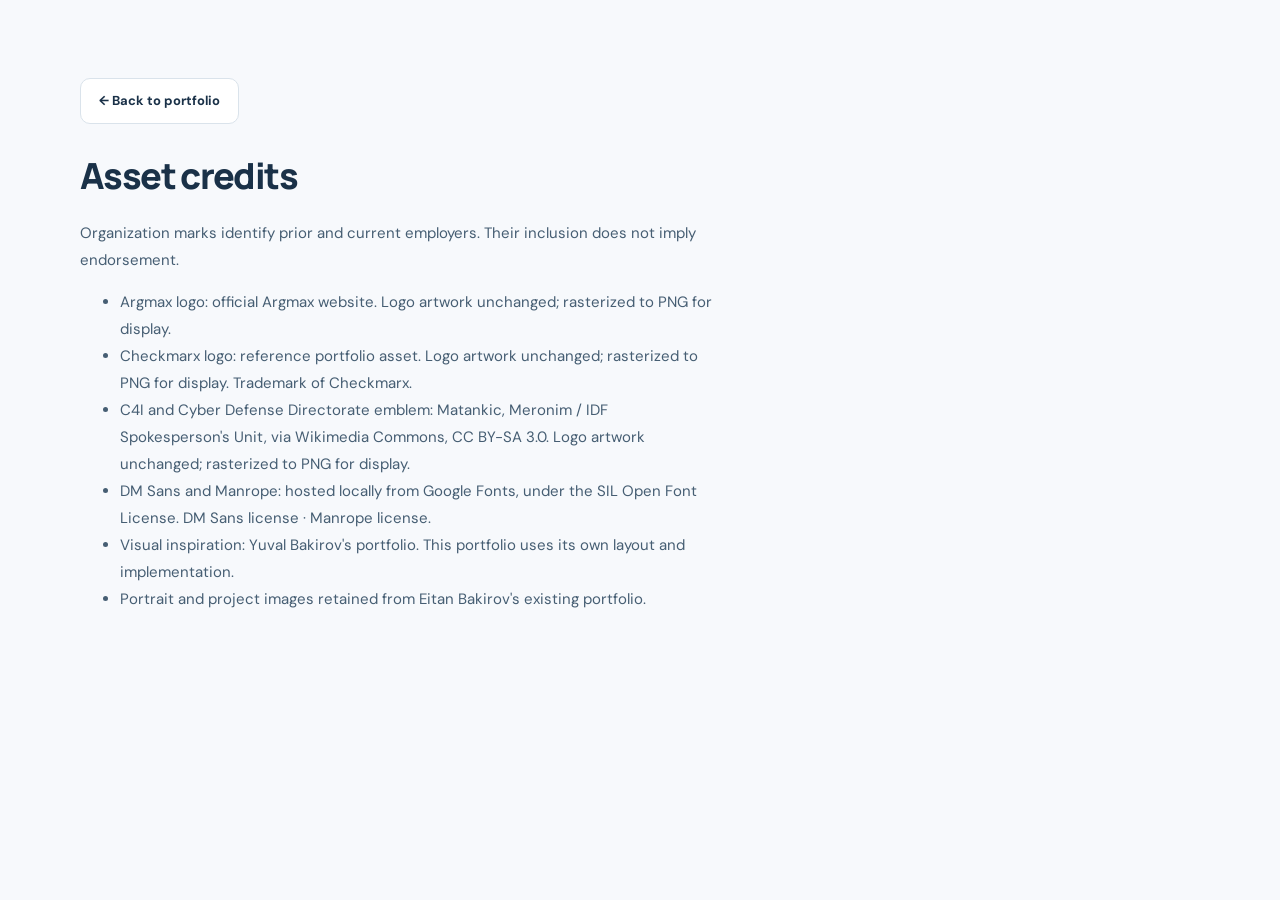
==== assets/credits.html @ 20a4a3eb "Redesign portfolio layout and add employer logos" ====
<!doctype html><html lang="en"><head><meta charset="utf-8"><meta name="viewport" content="width=device-width,initial-scale=1"><title>Asset credits | Eitan Bakirov</title><link rel="stylesheet" href="../css/fonts.css"><link rel="stylesheet" href="../css/style.css"></head><body><main class="page-width section"><a class="button button-secondary" href="../">← Back to portfolio</a><h1 style="font-size:36px;margin-top:32px">Asset credits</h1><div class="intro"><p>Organization marks identify prior and current employers. Their inclusion does not imply endorsement.</p><ul><li>Argmax logo: <a href="https://www.argmaxml.com/img/logo.svg">official Argmax website</a>. Logo artwork unchanged; rasterized to PNG for display.</li><li>Checkmarx logo: <a href="https://github.com/YuvalBakirov/yuvalbakirov.github.io/blob/master/assets/organizations/checkmarx.svg">reference portfolio asset</a>. Logo artwork unchanged; rasterized to PNG for display. Trademark of Checkmarx.</li><li>C4I and Cyber Defense Directorate emblem: Matankic, Meronim / IDF Spokesperson's Unit, via <a href="https://commons.wikimedia.org/wiki/File:Computer_Service_Directorate.svg">Wikimedia Commons</a>, <a href="https://creativecommons.org/licenses/by-sa/3.0/">CC BY-SA 3.0</a>. Logo artwork unchanged; rasterized to PNG for display.</li><li>DM Sans and Manrope: hosted locally from Google Fonts, under the SIL Open Font License. <a href="fonts/dm-sans-OFL.txt">DM Sans license</a> · <a href="fonts/manrope-OFL.txt">Manrope license</a>.</li><li>Visual inspiration: <a href="https://yuvalbakirov.github.io/">Yuval Bakirov's portfolio</a>. This portfolio uses its own layout and implementation.</li><li>Portrait and project images retained from Eitan Bakirov's existing portfolio.</li></ul></div></main></body></html>
---- css/fonts.css ----
@font-face {
  font-family: 'DM Sans';
  font-style: normal;
  font-weight: 400;
  font-display: swap;
  src: url(../assets/fonts/dm-sans-400.ttf) format('truetype');
}
@font-face {
  font-family: 'DM Sans';
  font-style: normal;
  font-weight: 500;
  font-display: swap;
  src: url(../assets/fonts/dm-sans-500.ttf) format('truetype');
}
@font-face {
  font-family: 'DM Sans';
  font-style: normal;
  font-weight: 600;
  font-display: swap;
  src: url(../assets/fonts/dm-sans-600.ttf) format('truetype');
}
@font-face {
  font-family: 'DM Sans';
  font-style: normal;
  font-weight: 700;
  font-display: swap;
  src: url(../assets/fonts/dm-sans-700.ttf) format('truetype');
}
@font-face {
  font-family: 'Manrope';
  font-style: normal;
  font-weight: 600;
  font-display: swap;
  src: url(../assets/fonts/manrope-600.ttf) format('truetype');
}
@font-face {
  font-family: 'Manrope';
  font-style: normal;
  font-weight: 700;
  font-display: swap;
  src: url(../assets/fonts/manrope-700.ttf) format('truetype');
}
@font-face {
  font-family: 'Manrope';
  font-style: normal;
  font-weight: 800;
  font-display: swap;
  src: url(../assets/fonts/manrope-800.ttf) format('truetype');
}
---- css/style.css ----
:root {
  color-scheme:light;
  --paper:#f7f9fc;
  --surface:#fff;
  --ink:#1a3148;
  --body:#465e73;
  --muted:#587083;
  --accent:#12756f;
  --blue:#356cac;
  --line:#dae3eb;
  --wash:#edf4f5;
  --tag:#edf2f7;
  --shadow:0 14px 40px #1a31480a;
  --radius:18px
}

:root[data-theme="dark"] {
  color-scheme:dark;
  --paper:#101c29;
  --surface:#172838;
  --ink:#e9f1f7;
  --body:#becfdd;
  --muted:#9cb2c4;
  --accent:#77d2c8;
  --blue:#94bdf0;
  --line:#304456;
  --wash:#142e35;
  --tag:#263b4c;
  --shadow:0 14px 40px #0002
}

* {
  box-sizing:border-box
}

html {
  scroll-behavior:smooth;
  scroll-padding-top:100px
}

body {
  margin:0;
  background:var(--paper);
  color:var(--ink);
  font:16px/1.65 "DM Sans",Arial,sans-serif;
  -webkit-font-smoothing:antialiased
}

button,a {
  -webkit-tap-highlight-color:transparent
}

a {
  color:inherit;
  text-decoration:none
}

button {
  font:inherit;
  cursor:pointer
}

img {
  display:block;
  max-width:100%
}

button,a {
  touch-action:manipulation
}

button:focus-visible,a:focus-visible,dialog:focus-visible {
  outline:3px solid var(--blue);
  outline-offset:5px
}

h1,h2,h3,p {
  margin:0
}

h1,h2,h3 {
  font-family:Manrope,Arial,sans-serif
}

h1,h2 {
  letter-spacing:-.045em;
  line-height:1.12
}

h3 {
  line-height:1.35;
  letter-spacing:-.025em
}

button {
  color:inherit
}

.page-width {
  width:min(1120px,calc(100% - 80px));
  margin-inline:auto
}

.skip-link {
  position:fixed;
  left:20px;
  top:-90px;
  padding:10px 18px;
  z-index:200;
  background:var(--ink);
  color:var(--paper);
  border-radius:8px
}

.skip-link:focus {
  top:15px
}

.site-header {
  position:sticky;
  top:0;
  z-index:30;
  border-bottom:1px solid var(--line);
  background:var(--paper);
  background:color-mix(in srgb,var(--paper) 94%,transparent);
  backdrop-filter:blur(16px)
}

.header-inner {
  width:min(1280px,calc(100% - 64px));
  margin:auto;
  min-height:78px;
  display:flex;
  align-items:center;
  gap:32px
}

.brand {
  display:flex;
  align-items:center;
  gap:12px;
  font-family:Manrope,Arial,sans-serif;
  font-weight:800;
  font-size:15px;
  letter-spacing:-.025em;
  flex-shrink:0
}

.brand-mark {
  display:grid;
  place-content:center;
  position:relative;
  width:37px;
  height:37px;
  border:1px solid var(--line);
  background:var(--surface);
  border-radius:12px;
  font-size:19px;
  line-height:1;
  display:block;
  padding:8px 5px
}

.brand-mark>span {
  color:var(--accent)
}

nav {
  display:flex;
  gap:27px;
  margin-left:auto;
  font-size:13px;
  font-weight:600;
  color:var(--muted)
}

nav a {
  padding:12px 0;
  position:relative
}

nav a:hover,nav a[aria-current="location"] {
  color:var(--accent)
}

nav a[aria-current="location"]:after {
  content:"";
  position:absolute;
  bottom:4px;
  height:2px;
  left:0;
  right:0;
  background:var(--accent)
}

.theme-toggle {
  display:grid;
  place-items:center;
  border:1px solid var(--line);
  background:var(--surface);
  border-radius:50%;
  height:38px;
  width:38px;
  flex:none
}

.theme-toggle:hover {
  border-color:var(--accent)
}

.theme-toggle svg {
  width:18px;
  height:18px;
  fill:none;
  stroke:currentColor;
  stroke-width:1.6;
  stroke-linecap:round;
  stroke-linejoin:round
}

.sun {
  display:none
}

:root[data-theme="dark"] .sun {
  display:block
}

:root[data-theme="dark"] .moon {
  display:none
}

.eyebrow {
  font-size:11px;
  line-height:1.5;
  letter-spacing:.13em;
  text-transform:uppercase;
  font-weight:700;
  color:var(--accent);
  margin-bottom:14px
}

.hero {
  display:grid;
  grid-template-columns:minmax(0,1.5fr) minmax(240px,.8fr);
  gap:86px;
  align-items:center;
  padding-block:84px 82px
}

.hero .eyebrow span {
  margin-inline:10px;
  color:var(--line)
}

h1 {
  font-size:clamp(42px,4.5vw,62px);
  font-weight:800
}

h1>span,.contact-section h2>span {
  color:var(--accent)
}

.hero-specialties {
  font:600 clamp(22px,2.7vw,34px)/1.3 Manrope,Arial,sans-serif;
  letter-spacing:-.03em;
  color:var(--blue);
  margin-top:16px
}

.intro {
  margin-top:24px;
  max-width:640px;
  color:var(--body);
  font-size:15px;
  line-height:1.8
}

.intro p+p {
  margin-top:12px
}

.intro strong {
  font-weight:600;
  color:var(--ink)
}

.hero-actions {
  display:flex;
  gap:12px;
  flex-wrap:wrap;
  margin-top:28px
}

.button {
  min-height:46px;
  padding:11px 18px;
  display:inline-flex;
  align-items:center;
  justify-content:center;
  gap:25px;
  border-radius:10px;
  border:1px solid transparent;
  font-size:13px;
  font-weight:700;
  transition:transform .18s,background .18s,border-color .18s
}

.button:hover {
  transform:translateY(-2px)
}

.button-primary {
  background:var(--ink);
  color:var(--paper)
}

.button-primary:hover {
  background:var(--accent);
  color:var(--surface)
}

.button-secondary {
  background:var(--surface);
  border-color:var(--line);
  color:var(--ink)
}

.button-secondary:hover {
  border-color:var(--accent)
}

.social-links {
  display:flex;
  gap:22px;
  margin-top:22px;
  color:var(--muted);
  font-size:12px;
  font-weight:600
}

.social-links a:hover {
  color:var(--accent)
}

.social-links a {
  display:inline-flex;
  align-items:center;
  gap:7px
}

.social-links svg {
  width:15px;
  height:15px;
  fill:currentColor
}

.hero-aside {
  align-self:center;
  padding-top:12px
}

.portrait-frame {
  background:var(--wash);
  border:1px solid var(--line);
  border-radius:50%;
  padding:14px;
  position:relative;
  max-width:320px;
  margin:auto
}

.portrait-frame:before {
  content:"";
  position:absolute;
  inset:-15px;
  border:1px dashed var(--line);
  border-radius:50%;
  z-index:-1
}

.portrait-frame img {
  width:100%;
  height:auto;
  aspect-ratio:1;
  object-fit:cover;
  border-radius:50%
}

.hero-caption {
  display:flex;
  align-items:center;
  gap:14px;
  margin:32px auto 0;
  max-width:270px;
  color:var(--muted);
  font-size:12px;
  line-height:1.55
}

.caption-line {
  width:36px;
  height:2px;
  background:var(--accent);
  flex:none
}

.section {
  padding-block:78px
}

.section-heading {
  display:flex;
  align-items:end;
  justify-content:space-between;
  gap:50px;
  margin-bottom:34px
}

.section-heading h2 {
  font-size:clamp(30px,3.4vw,43px);
  font-weight:800
}

.section-heading>p {
  font-size:14px;
  color:var(--muted);
  max-width:360px;
  padding-bottom:3px
}

.experience-section {
  background:var(--wash);
  border-block:1px solid var(--line)
}

.experience-list {
  display:grid;
  gap:16px
}

.experience-card {
  display:grid;
  grid-template-columns:180px minmax(0,1fr);
  gap:32px;
  border:1px solid var(--line);
  background:var(--surface);
  border-radius:var(--radius);
  padding:32px;
  box-shadow:var(--shadow)
}

.experience-card.current {
  border-top:3px solid var(--accent);
  padding-top:30px
}

.experience-meta {
  display:flex;
  flex-direction:column;
  align-items:flex-start;
  gap:20px
}

.period {
  color:var(--muted);
  font-size:11px;
  font-weight:700;
  letter-spacing:.04em
}

.current .period {
  color:var(--accent)
}

.company-logo {
  width:158px;
  height:83px;
  display:grid;
  place-items:center;
  padding:15px;
  background:#fff;
  border:1px solid #e4eaf0;
  border-radius:12px
}

.company-logo img {
  width:100%;
  height:100%;
  object-fit:contain
}

.company-logo.emblem img {
  width:61px;
  height:61px
}

.role-header {
  display:flex;
  align-items:start;
  gap:15px;
  justify-content:space-between
}

.role-header h3 {
  font-size:22px
}

.current-label {
  white-space:nowrap;
  padding:3px 8px;
  border-radius:5px;
  background:var(--wash);
  color:var(--accent);
  font-size:10px;
  font-weight:700;
  letter-spacing:.035em
}

.organization {
  font-size:14px;
  color:var(--muted);
  margin-top:4px;
  margin-bottom:16px;
  max-width:620px
}

.detail-list {
  margin:0 0 20px;
  padding-left:17px;
  color:var(--body);
  font-size:13px;
  line-height:1.75;
  display:grid;
  gap:8px
}

.detail-list li {
  padding-left:3px
}

.detail-list li::marker {
  color:var(--accent)
}

.detail-list strong {
  color:var(--ink);
  font-weight:600
}

.tag-list {
  display:flex;
  flex-wrap:wrap;
  gap:6px
}

.tag-list span {
  padding:4px 8px;
  border-radius:6px;
  background:var(--tag);
  color:var(--body);
  font-size:11px;
  font-weight:500;
  line-height:1.5
}

.tag-list .key-tool {
  color:var(--accent);
  background:var(--wash)
}

.skills-grid {
  display:grid;
  grid-template-columns:repeat(2,minmax(0,1fr));
  gap:14px
}

.skill-card {
  padding:24px;
  border:1px solid var(--line);
  border-radius:14px;
  background:var(--surface)
}

.skill-card:last-child {
  grid-column:1 / -1
}

.skill-card h3 {
  font-size:15px;
  margin-bottom:15px;
  display:flex;
  align-items:baseline;
  gap:12px
}

.skill-number {
  font-family:"DM Sans",sans-serif;
  color:var(--accent);
  font-size:10px;
  letter-spacing:.07em;
  font-weight:600
}

.skill-card .tag-list {
  gap:7px
}

.skill-card .tag-list span {
  font-size:11px;
  padding:5px 9px
}

.projects-section {
  background:color-mix(in srgb,var(--surface) 42%,var(--paper));
  border-block:1px solid var(--line)
}

.project-toolbar {
  display:flex;
  align-items:center;
  justify-content:space-between;
  gap:15px;
  margin-bottom:23px
}

.filters {
  display:flex;
  flex-wrap:wrap;
  gap:7px
}

.filters button {
  border:1px solid var(--line);
  border-radius:8px;
  padding:8px 12px;
  background:var(--surface);
  font-size:11px;
  color:var(--muted);
  font-weight:600
}

.filters button:hover {
  border-color:var(--accent);
  color:var(--accent)
}

.filters button[aria-pressed="true"] {
  border-color:var(--ink);
  background:var(--ink);
  color:var(--paper)
}

.project-count {
  font-size:11px;
  color:var(--muted);
  white-space:nowrap
}

.project-grid {
  display:grid;
  grid-template-columns:repeat(2,minmax(0,1fr));
  gap:16px
}

.project-card {
  display:grid;
  grid-template-columns:128px minmax(0,1fr);
  gap:20px;
  padding:20px;
  border:1px solid var(--line);
  border-radius:15px;
  background:var(--surface);
  min-width:0;
  transition:transform .18s,border-color .18s,box-shadow .18s
}

.project-card:hover {
  transform:translateY(-3px);
  border-color:color-mix(in srgb,var(--accent) 50%,var(--line));
  box-shadow:var(--shadow)
}

.project-image {
  align-self:center;
  aspect-ratio:1;
  width:128px;
  padding:0;
  border:0;
  border-radius:10px;
  overflow:hidden;
  background:var(--tag);
  display:block
}

.project-image img {
  width:100%;
  height:100%;
  object-fit:contain;
  background:#fff;
  padding:4px;
  transition:transform .2s
}

.project-card:hover .project-image img {
  transform:scale(1.025)
}

.project-copy {
  display:flex;
  flex-direction:column;
  min-width:0
}

.project-category {
  color:var(--accent);
  font-size:9px;
  letter-spacing:.09em;
  text-transform:uppercase;
  font-weight:700;
  margin-bottom:7px
}

.project-card h3 {
  font-size:16px;
  margin-bottom:8px
}

.project-title {
  border:0;
  background:none;
  text-align:left;
  padding:0;
  line-height:inherit;
  font:inherit;
  letter-spacing:inherit
}

.project-title:hover {
  color:var(--accent)
}

.project-card p {
  font-size:12px;
  line-height:1.6;
  color:var(--muted);
  margin-bottom:16px
}

.project-bottom {
  display:flex;
  align-items:end;
  gap:8px;
  justify-content:space-between;
  margin-top:auto
}

.project-bottom .tag-list span {
  font-size:10px;
  padding:3px 6px
}

.project-link {
  display:grid;
  place-items:center;
  width:27px;
  height:27px;
  flex:none;
  border:1px solid var(--line);
  border-radius:7px;
  color:var(--accent)
}

.project-link:hover {
  background:var(--wash)
}

.education-list {
  border-top:1px solid var(--line)
}

.education-item {
  display:grid;
  grid-template-columns:180px minmax(0,1fr);
  gap:32px;
  padding:27px 0;
  border-bottom:1px solid var(--line)
}

.education-item h3 {
  font-size:18px
}

.education-item .organization {
  margin-bottom:12px
}

.education-item .detail-list {
  font-size:12px;
  margin-bottom:14px
}

.education-item .detail-list:empty {
  display:none
}

.contact-section {
  display:flex;
  align-items:center;
  justify-content:space-between;
  gap:30px;
  margin-block:20px 70px;
  padding:40px;
  border:1px solid var(--line);
  border-radius:20px;
  background:var(--wash)
}

.contact-section h2 {
  font-size:37px
}

.contact-section p:not(.eyebrow) {
  font-size:13px;
  color:var(--muted);
  margin-top:12px
}

.contact-links {
  display:flex;
  gap:10px;
  flex-wrap:wrap
}

footer {
  display:flex;
  align-items:center;
  justify-content:space-between;
  border-top:1px solid var(--line);
  padding-block:24px;
  font-size:11px;
  color:var(--muted)
}

footer>div {
  display:flex;
  gap:22px
}

footer a:hover {
  color:var(--accent)
}

.project-dialog {
  padding:0;
  border:1px solid var(--line);
  border-radius:20px;
  background:var(--surface);
  color:var(--ink);
  width:min(820px,calc(100% - 32px));
  max-height:88vh;
  box-shadow:0 30px 100px #0003
}

.project-dialog::backdrop {
  background:#102235b8;
  backdrop-filter:blur(5px)
}

.dialog-content {
  padding:40px;
  position:relative
}

.dialog-close {
  position:absolute;
  right:18px;
  top:16px;
  display:grid;
  place-items:center;
  width:36px;
  height:36px;
  border:1px solid var(--line);
  border-radius:50%;
  background:var(--surface);
  font-size:25px;
  line-height:1;
  color:var(--muted)
}

.dialog-close:hover {
  color:var(--ink);
  border-color:var(--accent)
}

.project-dialog h2 {
  font-size:28px;
  padding-right:25px
}

.dialog-description {
  margin-block:20px;
  color:var(--body);
  font-size:14px;
  line-height:1.85
}

.dialog-actions {
  display:flex;
  gap:12px;
  margin-top:24px
}

.gallery {
  display:grid;
  gap:18px;
  margin-top:30px
}

.gallery img {
  width:100%;
  height:auto;
  background:var(--paper);
  border:1px solid var(--line);
  border-radius:10px
}

.gallery figure {
  margin:0
}

.gallery figcaption {
  font-size:11px;
  color:var(--muted);
  margin-top:7px
}

.noscript-note {
  text-align:center;
  padding:25px
}

[hidden] {
  display:none!important
}

body:has(dialog[open]) {
  overflow:hidden
}

@media(min-width:1500px) {
  .hero {
    padding-block:105px
  }
  .section {
    padding-block:94px
  }
}

@media(max-width:1000px) {
  .page-width {
    width:calc(100% - 64px)
  }
  .hero {
    gap:48px;
    grid-template-columns:minmax(0,1.6fr) minmax(210px,.9fr);
    padding-block:64px
  }
  .hero-specialties {
    font-size:27px
  }
  .header-inner {
    gap:22px
  }
  nav {
    gap:18px
  }
  .project-card {
    grid-template-columns:95px minmax(0,1fr);
    gap:15px;
    padding:17px
  }
  .project-image {
    width:95px
  }
  .experience-card {
    grid-template-columns:150px minmax(0,1fr);
    gap:25px;
    padding:27px
  }
  .company-logo {
    width:145px
  }
  .education-item {
    grid-template-columns:150px minmax(0,1fr);
    gap:25px
  }
}

@media(max-width:760px) {
  .header-inner {
    width:calc(100% - 40px);
    flex-wrap:wrap;
    gap:0;
    min-height:68px;
    padding-top:13px
  }
  .brand {
    font-size:14px
  }
  .theme-toggle {
    margin-left:auto
  }
  nav {
    order:3;
    width:100%;
    gap:22px;
    overflow-x:auto;
    white-space:nowrap;
    margin-top:8px;
    scrollbar-width:none;
    font-size:11px
  }
  nav a {
    padding-block:8px 13px
  }
  nav a[aria-current="location"]:after {
    bottom:6px
  }
  .page-width {
    width:calc(100% - 40px)
  }
  html {
    scroll-padding-top:125px
  }
  .hero {
    grid-template-columns:minmax(0,1fr) 155px;
    gap:28px;
    padding-block:48px
  }
  .hero-aside {
    align-self:start;
    padding-top:60px
  }
  .portrait-frame {
    padding:7px
  }
  .portrait-frame:before {
    inset:-8px
  }
  .hero-caption {
    font-size:10px;
    gap:8px;
    margin-top:22px
  }
  .caption-line {
    width:20px
  }
  .hero .eyebrow {
    font-size:9px
  }
  .hero .eyebrow span {
    margin-inline:4px
  }
  h1 {
    font-size:37px
  }
  .hero-specialties {
    font-size:23px
  }
  .intro {
    font-size:13px
  }
  .section {
    padding-block:54px
  }
  .section-heading {
    gap:20px;
    margin-bottom:25px
  }
  .section-heading>p {
    max-width:240px;
    font-size:12px
  }
  .section-heading h2 {
    font-size:30px
  }
  .eyebrow {
    font-size:9px;
    margin-bottom:10px
  }
  .experience-card {
    grid-template-columns:125px minmax(0,1fr);
    gap:22px;
    padding:23px
  }
  .company-logo {
    width:120px;
    height:70px;
    padding:11px
  }
  .company-logo.emblem img {
    width:48px;
    height:48px
  }
  .role-header h3 {
    font-size:19px
  }
  .organization {
    font-size:12px
  }
  .detail-list {
    font-size:12px
  }
  .project-grid {
    grid-template-columns:1fr
  }
  .project-card {
    grid-template-columns:120px minmax(0,1fr);
    gap:20px;
    padding:20px
  }
  .project-image {
    width:120px
  }
  .skill-card {
    padding:20px
  }
  .skill-card h3 {
    font-size:13px
  }
  .skill-card .tag-list span {
    font-size:10px
  }
  .contact-section {
    padding:28px;
    flex-direction:column;
    align-items:start;
    gap:24px
  }
  .contact-section h2 {
    font-size:30px
  }
  .education-item {
    grid-template-columns:125px minmax(0,1fr);
    gap:22px
  }
  .education-item h3 {
    font-size:16px
  }
  .project-toolbar {
    align-items:start
  }
  .project-count {
    padding-top:10px
  }
}

@media(max-width:520px) {
  .hero {
    display:flex;
    flex-direction:column;
    align-items:stretch;
    gap:36px
  }
  .hero-aside {
    display:none
  }
  .hero-specialties {
    font-size:28px
  }
  .hero-specialties br {
    display:none
  }
  h1 {
    font-size:43px
  }
  .intro {
    font-size:14px
  }
  .hero .eyebrow {
    font-size:10px
  }
  .section-heading {
    display:block
  }
  .section-heading>p {
    margin-top:14px;
    max-width:none
  }
  .desktop-break {
    display:none
  }
  .experience-card {
    display:block;
    padding:22px
  }
  .experience-meta {
    flex-direction:row;
    align-items:center;
    justify-content:space-between;
    gap:15px;
    margin-bottom:22px
  }
  .company-logo {
    order:-1;
    width:120px;
    height:62px
  }
  .company-logo.emblem {
    width:70px
  }
  .company-logo.emblem img {
    width:43px;
    height:43px
  }
  .period {
    font-size:10px;
    text-align:right;
    max-width:135px
  }
  .role-header h3 {
    font-size:20px
  }
  .current-label {
    font-size:9px
  }
  .detail-list {
    font-size:12px
  }
  .skills-grid {
    grid-template-columns:1fr
  }
  .skill-card:last-child {
    grid-column:auto
  }
  .skill-card h3 {
    font-size:14px
  }
  .project-toolbar {
    display:block
  }
  .project-count {
    display:block;
    margin-top:10px;
    padding-top:0
  }
  .filters button {
    font-size:10px;
    padding:7px 10px
  }
  .project-card {
    grid-template-columns:85px minmax(0,1fr);
    gap:14px;
    padding:16px
  }
  .project-image {
    width:85px
  }
  .project-card h3 {
    font-size:15px
  }
  .project-card p {
    font-size:11px
  }
  .project-bottom .tag-list span:nth-child(n+3) {
    display:none
  }
  .education-item {
    display:block;
    padding-block:23px
  }
  .education-item .period {
    display:block;
    text-align:left;
    max-width:none;
    margin-bottom:9px
  }
  .contact-section {
    margin-top:0;
    margin-bottom:40px;
    padding:26px
  }
  .contact-section h2 {
    font-size:29px
  }
  .dialog-content {
    padding:30px 23px
  }
  .project-dialog h2 {
    font-size:23px
  }
  .dialog-description {
    font-size:13px
  }
  .dialog-actions .button {
    font-size:12px;
    padding:10px 13px
  }
  footer {
    font-size:10px;
    gap:12px;
    align-items:start
  }
  footer>div {
    gap:8px;
    flex-direction:column;
    text-align:right
  }
  .hero-actions .button {
    font-size:12px;
    padding-inline:15px;
    gap:16px
  }
}

@media(prefers-reduced-motion:reduce) {
  html {
    scroll-behavior:auto
  }
  *,*:before,*:after {
    transition:none!important;
    animation:none!important
  }
}
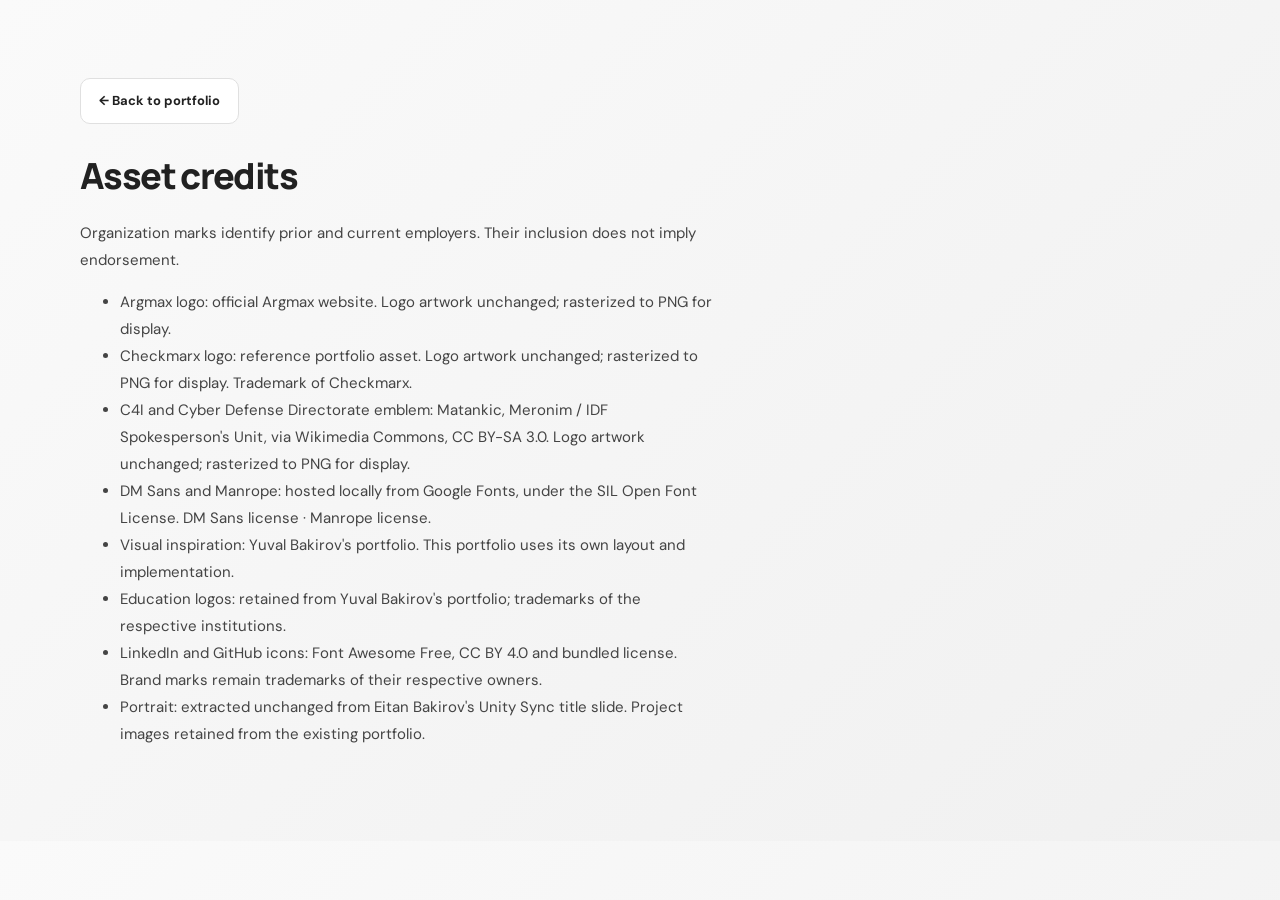
==== commit 70b6820d: "Restore original palette and image-led cards; refine portfolio assets" ====
--- a/assets/credits.html
+++ b/assets/credits.html
@@ -1 +1 @@
-<!doctype html><html lang="en"><head><meta charset="utf-8"><meta name="viewport" content="width=device-width,initial-scale=1"><title>Asset credits | Eitan Bakirov</title><link rel="stylesheet" href="../css/fonts.css"><link rel="stylesheet" href="../css/style.css"></head><body><main class="page-width section"><a class="button button-secondary" href="../">← Back to portfolio</a><h1 style="font-size:36px;margin-top:32px">Asset credits</h1><div class="intro"><p>Organization marks identify prior and current employers. Their inclusion does not imply endorsement.</p><ul><li>Argmax logo: <a href="https://www.argmaxml.com/img/logo.svg">official Argmax website</a>. Logo artwork unchanged; rasterized to PNG for display.</li><li>Checkmarx logo: <a href="https://github.com/YuvalBakirov/yuvalbakirov.github.io/blob/master/assets/organizations/checkmarx.svg">reference portfolio asset</a>. Logo artwork unchanged; rasterized to PNG for display. Trademark of Checkmarx.</li><li>C4I and Cyber Defense Directorate emblem: Matankic, Meronim / IDF Spokesperson's Unit, via <a href="https://commons.wikimedia.org/wiki/File:Computer_Service_Directorate.svg">Wikimedia Commons</a>, <a href="https://creativecommons.org/licenses/by-sa/3.0/">CC BY-SA 3.0</a>. Logo artwork unchanged; rasterized to PNG for display.</li><li>DM Sans and Manrope: hosted locally from Google Fonts, under the SIL Open Font License. <a href="fonts/dm-sans-OFL.txt">DM Sans license</a> · <a href="fonts/manrope-OFL.txt">Manrope license</a>.</li><li>Visual inspiration: <a href="https://yuvalbakirov.github.io/">Yuval Bakirov's portfolio</a>. This portfolio uses its own layout and implementation.</li><li>Portrait and project images retained from Eitan Bakirov's existing portfolio.</li></ul></div></main></body></html>
+<!doctype html><html lang="en"><head><meta charset="utf-8"><meta name="viewport" content="width=device-width,initial-scale=1"><title>Asset credits | Eitan Bakirov</title><link rel="stylesheet" href="../css/fonts.css"><link rel="stylesheet" href="../css/style.css"></head><body><main class="page-width section"><a class="button button-secondary" href="../">← Back to portfolio</a><h1 style="font-size:36px;margin-top:32px">Asset credits</h1><div class="intro"><p>Organization marks identify prior and current employers. Their inclusion does not imply endorsement.</p><ul><li>Argmax logo: <a href="https://www.argmaxml.com/img/logo.svg">official Argmax website</a>. Logo artwork unchanged; rasterized to PNG for display.</li><li>Checkmarx logo: <a href="https://github.com/YuvalBakirov/yuvalbakirov.github.io/blob/master/assets/organizations/checkmarx.svg">reference portfolio asset</a>. Logo artwork unchanged; rasterized to PNG for display. Trademark of Checkmarx.</li><li>C4I and Cyber Defense Directorate emblem: Matankic, Meronim / IDF Spokesperson's Unit, via <a href="https://commons.wikimedia.org/wiki/File:Computer_Service_Directorate.svg">Wikimedia Commons</a>, <a href="https://creativecommons.org/licenses/by-sa/3.0/">CC BY-SA 3.0</a>. Logo artwork unchanged; rasterized to PNG for display.</li><li>DM Sans and Manrope: hosted locally from Google Fonts, under the SIL Open Font License. <a href="fonts/dm-sans-OFL.txt">DM Sans license</a> · <a href="fonts/manrope-OFL.txt">Manrope license</a>.</li><li>Visual inspiration: <a href="https://yuvalbakirov.github.io/">Yuval Bakirov's portfolio</a>. This portfolio uses its own layout and implementation.</li><li>Education logos: retained from <a href="https://github.com/YuvalBakirov/yuvalbakirov.github.io/tree/master/assets/organizations">Yuval Bakirov's portfolio</a>; trademarks of the respective institutions.</li><li>LinkedIn and GitHub icons: <a href="https://github.com/FortAwesome/Font-Awesome">Font Awesome Free</a>, <a href="icons/font-awesome-LICENSE.txt">CC BY 4.0 and bundled license</a>. Brand marks remain trademarks of their respective owners.</li><li>Portrait: extracted unchanged from Eitan Bakirov's Unity Sync title slide. Project images retained from the existing portfolio.</li></ul></div></main></body></html>
--- a/css/style.css
+++ b/css/style.css
@@ -1,32 +1,37 @@
+/* Original portfolio colors: neutral gray surfaces and #2c98f0 blue. */
 :root {
-  color-scheme:light;
-  --paper:#f7f9fc;
-  --surface:#fff;
-  --ink:#1a3148;
-  --body:#465e73;
-  --muted:#587083;
-  --accent:#12756f;
-  --blue:#356cac;
-  --line:#dae3eb;
-  --wash:#edf4f5;
-  --tag:#edf2f7;
-  --shadow:0 14px 40px #1a31480a;
-  --radius:18px
+  color-scheme: light;
+  --paper: #fafafa;
+  --page-gradient: linear-gradient(135deg, #fafafa, #f0f0f0);
+  --surface: #fff;
+  --ink: #212121;
+  --body: #444;
+  --muted: #666;
+  --accent: #2c98f0;
+  --accent-text: #005f99;
+  --blue: #2c98f0;
+  --line: #e0e0e0;
+  --wash: #f0f0f0;
+  --tag: #f2f3f7;
+  --shadow: 0 4px 12px rgba(0, 0, 0, .05);
+  --radius: 18px;
 }
 
 :root[data-theme="dark"] {
-  color-scheme:dark;
-  --paper:#101c29;
-  --surface:#172838;
-  --ink:#e9f1f7;
-  --body:#becfdd;
-  --muted:#9cb2c4;
-  --accent:#77d2c8;
-  --blue:#94bdf0;
-  --line:#304456;
-  --wash:#142e35;
-  --tag:#263b4c;
-  --shadow:0 14px 40px #0002
+  color-scheme: dark;
+  --paper: #0f0f0f;
+  --page-gradient: linear-gradient(135deg, #0f0f0f, #1a1a1a);
+  --surface: #222;
+  --ink: #fff;
+  --body: #ddd;
+  --muted: #ccc;
+  --accent: #2c98f0;
+  --accent-text: #80c2ff;
+  --blue: #80c2ff;
+  --line: #444;
+  --wash: #1a1a1a;
+  --tag: #333;
+  --shadow: 0 4px 12px rgba(0, 0, 0, .2);
 }
 
 * {
@@ -40,7 +45,7 @@
 
 body {
   margin:0;
-  background:var(--paper);
+  background:var(--page-gradient);
   color:var(--ink);
   font:16px/1.65 "DM Sans",Arial,sans-serif;
   -webkit-font-smoothing:antialiased
@@ -107,8 +112,8 @@
   top:-90px;
   padding:10px 18px;
   z-index:200;
-  background:var(--ink);
-  color:var(--paper);
+  background:var(--accent);
+  color:#fff;
   border-radius:8px
 }
 
@@ -162,7 +167,7 @@
 }
 
 .brand-mark>span {
-  color:var(--accent)
+  color:var(--accent-text)
 }
 
 nav {
@@ -180,7 +185,7 @@
 }
 
 nav a:hover,nav a[aria-current="location"] {
-  color:var(--accent)
+  color:var(--accent-text)
 }
 
 nav a[aria-current="location"]:after {
@@ -205,7 +210,7 @@
 }
 
 .theme-toggle:hover {
-  border-color:var(--accent)
+  border-color:var(--accent-text)
 }
 
 .theme-toggle svg {
@@ -236,7 +241,7 @@
   letter-spacing:.13em;
   text-transform:uppercase;
   font-weight:700;
-  color:var(--accent);
+  color:var(--accent-text);
   margin-bottom:14px
 }
 
@@ -259,7 +264,7 @@
 }
 
 h1>span,.contact-section h2>span {
-  color:var(--accent)
+  color:var(--accent-text)
 }
 
 .hero-specialties {
@@ -312,13 +317,13 @@
 }
 
 .button-primary {
-  background:var(--ink);
-  color:var(--paper)
+  background:var(--accent);
+  color:#fff
 }
 
 .button-primary:hover {
-  background:var(--accent);
-  color:var(--surface)
+  background:#2570b4;
+  color:#fff
 }
 
 .button-secondary {
@@ -328,7 +333,7 @@
 }
 
 .button-secondary:hover {
-  border-color:var(--accent)
+  border-color:var(--accent-text)
 }
 
 .social-links {
@@ -341,7 +346,7 @@
 }
 
 .social-links a:hover {
-  color:var(--accent)
+  color:var(--accent-text)
 }
 
 .social-links a {
@@ -471,30 +476,11 @@
 }
 
 .current .period {
-  color:var(--accent)
-}
-
-.company-logo {
-  width:158px;
-  height:83px;
-  display:grid;
-  place-items:center;
-  padding:15px;
-  background:#fff;
-  border:1px solid #e4eaf0;
-  border-radius:12px
-}
-
-.company-logo img {
-  width:100%;
-  height:100%;
-  object-fit:contain
-}
-
-.company-logo.emblem img {
-  width:61px;
-  height:61px
-}
+  color:var(--accent-text)
+}
+
+
+
 
 .role-header {
   display:flex;
@@ -512,7 +498,7 @@
   padding:3px 8px;
   border-radius:5px;
   background:var(--wash);
-  color:var(--accent);
+  color:var(--accent-text);
   font-size:10px;
   font-weight:700;
   letter-spacing:.035em
@@ -541,7 +527,7 @@
 }
 
 .detail-list li::marker {
-  color:var(--accent)
+  color:var(--accent-text)
 }
 
 .detail-list strong {
@@ -566,7 +552,7 @@
 }
 
 .tag-list .key-tool {
-  color:var(--accent);
+  color:var(--accent-text);
   background:var(--wash)
 }
 
@@ -597,7 +583,7 @@
 
 .skill-number {
   font-family:"DM Sans",sans-serif;
-  color:var(--accent);
+  color:var(--accent-text);
   font-size:10px;
   letter-spacing:.07em;
   font-weight:600
@@ -642,14 +628,14 @@
 }
 
 .filters button:hover {
-  border-color:var(--accent);
-  color:var(--accent)
+  border-color:var(--accent-text);
+  color:var(--accent-text)
 }
 
 .filters button[aria-pressed="true"] {
   border-color:var(--ink);
-  background:var(--ink);
-  color:var(--paper)
+  background:var(--accent);
+  color:#fff
 }
 
 .project-count {
@@ -658,23 +644,7 @@
   white-space:nowrap
 }
 
-.project-grid {
-  display:grid;
-  grid-template-columns:repeat(2,minmax(0,1fr));
-  gap:16px
-}
-
-.project-card {
-  display:grid;
-  grid-template-columns:128px minmax(0,1fr);
-  gap:20px;
-  padding:20px;
-  border:1px solid var(--line);
-  border-radius:15px;
-  background:var(--surface);
-  min-width:0;
-  transition:transform .18s,border-color .18s,box-shadow .18s
-}
+
 
 .project-card:hover {
   transform:translateY(-3px);
@@ -682,39 +652,12 @@
   box-shadow:var(--shadow)
 }
 
-.project-image {
-  align-self:center;
-  aspect-ratio:1;
-  width:128px;
-  padding:0;
-  border:0;
-  border-radius:10px;
-  overflow:hidden;
-  background:var(--tag);
-  display:block
-}
-
-.project-image img {
-  width:100%;
-  height:100%;
-  object-fit:contain;
-  background:#fff;
-  padding:4px;
-  transition:transform .2s
-}
-
-.project-card:hover .project-image img {
-  transform:scale(1.025)
-}
-
-.project-copy {
-  display:flex;
-  flex-direction:column;
-  min-width:0
-}
+
+
+
 
 .project-category {
-  color:var(--accent);
+  color:var(--accent-text);
   font-size:9px;
   letter-spacing:.09em;
   text-transform:uppercase;
@@ -722,10 +665,6 @@
   margin-bottom:7px
 }
 
-.project-card h3 {
-  font-size:16px;
-  margin-bottom:8px
-}
 
 .project-title {
   border:0;
@@ -738,15 +677,9 @@
 }
 
 .project-title:hover {
-  color:var(--accent)
-}
-
-.project-card p {
-  font-size:12px;
-  line-height:1.6;
-  color:var(--muted);
-  margin-bottom:16px
-}
+  color:var(--accent-text)
+}
+
 
 .project-bottom {
   display:flex;
@@ -756,10 +689,6 @@
   margin-top:auto
 }
 
-.project-bottom .tag-list span {
-  font-size:10px;
-  padding:3px 6px
-}
 
 .project-link {
   display:grid;
@@ -769,7 +698,7 @@
   flex:none;
   border:1px solid var(--line);
   border-radius:7px;
-  color:var(--accent)
+  color:var(--accent-text)
 }
 
 .project-link:hover {
@@ -849,7 +778,7 @@
 }
 
 footer a:hover {
-  color:var(--accent)
+  color:var(--accent-text)
 }
 
 .project-dialog {
@@ -864,7 +793,7 @@
 }
 
 .project-dialog::backdrop {
-  background:#102235b8;
+  background:rgba(0,0,0,.72);
   backdrop-filter:blur(5px)
 }
 
@@ -891,7 +820,7 @@
 
 .dialog-close:hover {
   color:var(--ink);
-  border-color:var(--accent)
+  border-color:var(--accent-text)
 }
 
 .project-dialog h2 {
@@ -976,21 +905,10 @@
   nav {
     gap:18px
   }
-  .project-card {
-    grid-template-columns:95px minmax(0,1fr);
-    gap:15px;
-    padding:17px
-  }
-  .project-image {
-    width:95px
-  }
   .experience-card {
     grid-template-columns:150px minmax(0,1fr);
     gap:25px;
     padding:27px
-  }
-  .company-logo {
-    width:145px
   }
   .education-item {
     grid-template-columns:150px minmax(0,1fr);
@@ -1095,15 +1013,6 @@
     gap:22px;
     padding:23px
   }
-  .company-logo {
-    width:120px;
-    height:70px;
-    padding:11px
-  }
-  .company-logo.emblem img {
-    width:48px;
-    height:48px
-  }
   .role-header h3 {
     font-size:19px
   }
@@ -1112,17 +1021,6 @@
   }
   .detail-list {
     font-size:12px
-  }
-  .project-grid {
-    grid-template-columns:1fr
-  }
-  .project-card {
-    grid-template-columns:120px minmax(0,1fr);
-    gap:20px;
-    padding:20px
-  }
-  .project-image {
-    width:120px
   }
   .skill-card {
     padding:20px
@@ -1203,18 +1101,6 @@
     gap:15px;
     margin-bottom:22px
   }
-  .company-logo {
-    order:-1;
-    width:120px;
-    height:62px
-  }
-  .company-logo.emblem {
-    width:70px
-  }
-  .company-logo.emblem img {
-    width:43px;
-    height:43px
-  }
   .period {
     font-size:10px;
     text-align:right;
@@ -1249,20 +1135,6 @@
   .filters button {
     font-size:10px;
     padding:7px 10px
-  }
-  .project-card {
-    grid-template-columns:85px minmax(0,1fr);
-    gap:14px;
-    padding:16px
-  }
-  .project-image {
-    width:85px
-  }
-  .project-card h3 {
-    font-size:15px
-  }
-  .project-card p {
-    font-size:11px
   }
   .project-bottom .tag-list span:nth-child(n+3) {
     display:none
@@ -1324,3 +1196,129 @@
     animation:none!important
   }
 }
+
+/* Image-led cards, matching the structure of the original portfolio. */
+.project-grid {
+  display: grid;
+  grid-template-columns: repeat(3, minmax(0, 1fr));
+  gap: 24px;
+}
+.project-card {
+  display: flex;
+  flex-direction: column;
+  min-width: 0;
+  overflow: hidden;
+  border: 1px solid var(--line);
+  border-radius: 12px;
+  background: var(--surface);
+  box-shadow: 0 2px 10px rgba(0,0,0,.07);
+  cursor: pointer;
+  transition: transform .2s, box-shadow .2s, border-color .2s;
+}
+.project-image {
+  width: 100%;
+  aspect-ratio: 16 / 10;
+  min-height: 190px;
+  display: block;
+  padding: 0;
+  border: 0;
+  border-bottom: 1px solid var(--line);
+  border-radius: 0;
+  overflow: hidden;
+  background: #f5f5f5;
+}
+.project-image img {
+  width: 100%;
+  height: 100%;
+  object-fit: contain;
+  background: #f5f5f5;
+  transition: transform .25s;
+}
+.project-card:hover .project-image img { transform: scale(1.025); }
+.project-copy {
+  flex: 1;
+  display: flex;
+  flex-direction: column;
+  padding: 22px;
+  min-width: 0;
+}
+.project-card h3 { font-size: 18px; margin-bottom: 11px; }
+.project-card p { font-size: 13px; line-height: 1.65; color: var(--muted); margin-bottom: 22px; }
+.project-bottom .tag-list span { font-size: 10px; padding: 4px 7px; }
+.project-link { width: 31px; height: 31px; }
+
+/* Logo sizes follow the artwork's proportions rather than identical boxes. */
+.experience-card { grid-template-columns: 210px minmax(0,1fr); }
+.experience-meta { align-items: center; gap: 27px; }
+.company-logo {
+  display: flex;
+  align-items: center;
+  justify-content: center;
+  width: 200px;
+  min-height: 82px;
+  padding: 10px 0;
+  border: 0;
+  background: transparent;
+}
+.company-logo img { width: 100%; height: auto; object-fit: contain; }
+.company-logo.emblem { width: 170px; padding: 0; }
+.company-logo.emblem img { width: 156px; height: 156px; }
+:root[data-theme="dark"] .company-logo:not(.emblem) {
+  background: #fff;
+  border-radius: 8px;
+  padding: 16px 12px;
+}
+.social-links { align-items: center; gap: 23px; }
+.social-links a { gap: 9px; font-size: 13px; }
+.social-icon { display: inline-block; width: 21px; height: 21px; fill: currentColor; flex: none; }
+.social-links a[data-platform="LinkedIn"] { color: #0077b5; }
+.social-links a[data-platform="GitHub"] { color: #24292e; }
+:root[data-theme="dark"] .social-links a[data-platform="GitHub"] { color: #fff; }
+:root[data-theme="dark"] .social-links a[data-platform="LinkedIn"] { color: #80c2ff; }
+.button .social-icon { width: 18px; height: 18px; }
+.education-meta { display: flex; flex-direction: column; align-items: flex-start; gap: 20px; }
+.education-logo { width: 140px; height: 105px; display: grid; place-items: center; }
+.education-logo img { width: 100%; height: 100%; object-fit: contain; }
+.education-logo.emblem { width: 100px; height: 100px; }
+:root[data-theme="dark"] .education-logo { background: #fff; border-radius: 8px; padding: 8px; }
+
+@media (max-width: 1000px) {
+  .project-grid { grid-template-columns: repeat(2, minmax(0,1fr)); gap: 20px; }
+  .experience-card { grid-template-columns: 170px minmax(0,1fr); }
+  .company-logo { width: 162px; }
+  .company-logo.emblem { width: 150px; }
+  .company-logo.emblem img { width: 140px; height: 140px; }
+}
+@media (max-width: 760px) {
+  .experience-card { grid-template-columns: 140px minmax(0,1fr); }
+  .company-logo { width: 136px; }
+  .company-logo.emblem { width: 128px; }
+  .company-logo.emblem img { width: 120px; height: 120px; }
+  .project-grid { gap: 16px; }
+  .project-copy { padding: 18px; }
+  .project-card h3 { font-size: 16px; }
+  .project-image { min-height: 150px; }
+  .education-logo { width: 115px; height: 85px; }
+  .education-logo.emblem { width: 85px; height: 85px; }
+}
+@media (max-width: 520px) {
+  .experience-card { display: block; }
+  .experience-meta { align-items: center; margin-bottom: 24px; }
+  .company-logo { order: -1; width: 160px; min-height: 65px; }
+  .company-logo.emblem { width: 120px; }
+  .company-logo.emblem img { width: 110px; height: 110px; }
+  .project-grid { grid-template-columns: 1fr; gap: 24px; }
+  .project-image { min-height: 200px; }
+  .project-copy { padding: 22px; }
+  .project-card h3 { font-size: 19px; }
+  .project-card p { font-size: 13px; }
+  .project-bottom .tag-list span:nth-child(n+3) { display: inline; }
+  .education-meta { flex-direction: row; align-items: center; justify-content: space-between; margin-bottom: 20px; }
+  .education-meta .period { order: 1; margin: 0; text-align: right; }
+  .education-logo { width: 130px; height: 90px; }
+  .education-logo.emblem { width: 90px; height: 90px; }
+}
+
+.education-logo.wordmark { width: 170px; height: 75px; }
+@media (max-width: 760px) { .education-logo.wordmark { width: 125px; height: 65px; } }
+@media (max-width: 520px) { .education-logo.wordmark { width: 160px; height: 65px; } }
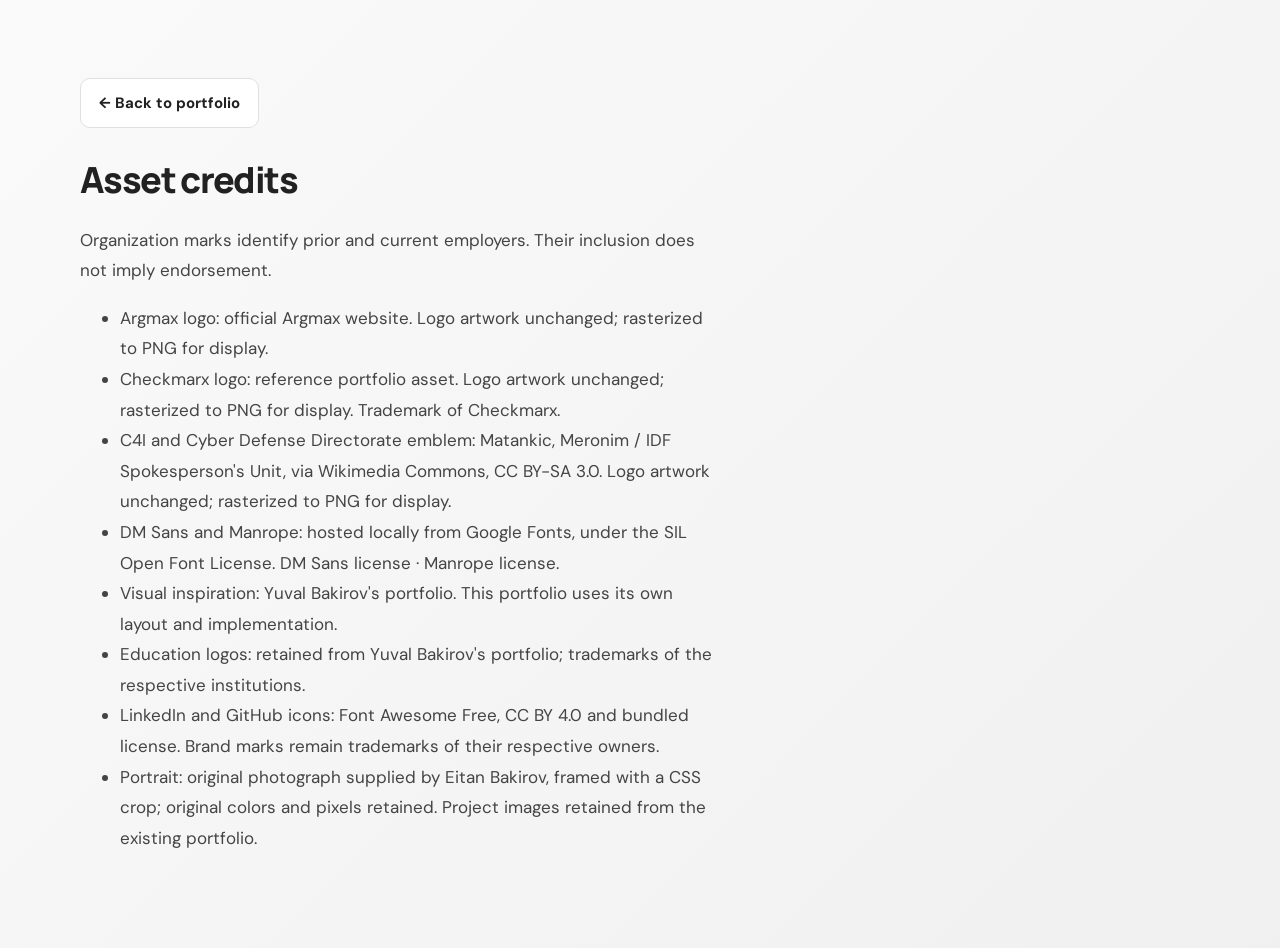
==== commit 85d1bc4b: "Use original portrait and improve portfolio readability and alignment" ====
--- a/assets/credits.html
+++ b/assets/credits.html
@@ -1 +1 @@
-<!doctype html><html lang="en"><head><meta charset="utf-8"><meta name="viewport" content="width=device-width,initial-scale=1"><title>Asset credits | Eitan Bakirov</title><link rel="stylesheet" href="../css/fonts.css"><link rel="stylesheet" href="../css/style.css"></head><body><main class="page-width section"><a class="button button-secondary" href="../">← Back to portfolio</a><h1 style="font-size:36px;margin-top:32px">Asset credits</h1><div class="intro"><p>Organization marks identify prior and current employers. Their inclusion does not imply endorsement.</p><ul><li>Argmax logo: <a href="https://www.argmaxml.com/img/logo.svg">official Argmax website</a>. Logo artwork unchanged; rasterized to PNG for display.</li><li>Checkmarx logo: <a href="https://github.com/YuvalBakirov/yuvalbakirov.github.io/blob/master/assets/organizations/checkmarx.svg">reference portfolio asset</a>. Logo artwork unchanged; rasterized to PNG for display. Trademark of Checkmarx.</li><li>C4I and Cyber Defense Directorate emblem: Matankic, Meronim / IDF Spokesperson's Unit, via <a href="https://commons.wikimedia.org/wiki/File:Computer_Service_Directorate.svg">Wikimedia Commons</a>, <a href="https://creativecommons.org/licenses/by-sa/3.0/">CC BY-SA 3.0</a>. Logo artwork unchanged; rasterized to PNG for display.</li><li>DM Sans and Manrope: hosted locally from Google Fonts, under the SIL Open Font License. <a href="fonts/dm-sans-OFL.txt">DM Sans license</a> · <a href="fonts/manrope-OFL.txt">Manrope license</a>.</li><li>Visual inspiration: <a href="https://yuvalbakirov.github.io/">Yuval Bakirov's portfolio</a>. This portfolio uses its own layout and implementation.</li><li>Education logos: retained from <a href="https://github.com/YuvalBakirov/yuvalbakirov.github.io/tree/master/assets/organizations">Yuval Bakirov's portfolio</a>; trademarks of the respective institutions.</li><li>LinkedIn and GitHub icons: <a href="https://github.com/FortAwesome/Font-Awesome">Font Awesome Free</a>, <a href="icons/font-awesome-LICENSE.txt">CC BY 4.0 and bundled license</a>. Brand marks remain trademarks of their respective owners.</li><li>Portrait: extracted unchanged from Eitan Bakirov's Unity Sync title slide. Project images retained from the existing portfolio.</li></ul></div></main></body></html>
+<!doctype html><html lang="en"><head><meta charset="utf-8"><meta name="viewport" content="width=device-width,initial-scale=1"><title>Asset credits | Eitan Bakirov</title><link rel="stylesheet" href="../css/fonts.css"><link rel="stylesheet" href="../css/style.css"></head><body><main class="page-width section"><a class="button button-secondary" href="../">← Back to portfolio</a><h1 style="font-size:36px;margin-top:32px">Asset credits</h1><div class="intro"><p>Organization marks identify prior and current employers. Their inclusion does not imply endorsement.</p><ul><li>Argmax logo: <a href="https://www.argmaxml.com/img/logo.svg">official Argmax website</a>. Logo artwork unchanged; rasterized to PNG for display.</li><li>Checkmarx logo: <a href="https://github.com/YuvalBakirov/yuvalbakirov.github.io/blob/master/assets/organizations/checkmarx.svg">reference portfolio asset</a>. Logo artwork unchanged; rasterized to PNG for display. Trademark of Checkmarx.</li><li>C4I and Cyber Defense Directorate emblem: Matankic, Meronim / IDF Spokesperson's Unit, via <a href="https://commons.wikimedia.org/wiki/File:Computer_Service_Directorate.svg">Wikimedia Commons</a>, <a href="https://creativecommons.org/licenses/by-sa/3.0/">CC BY-SA 3.0</a>. Logo artwork unchanged; rasterized to PNG for display.</li><li>DM Sans and Manrope: hosted locally from Google Fonts, under the SIL Open Font License. <a href="fonts/dm-sans-OFL.txt">DM Sans license</a> · <a href="fonts/manrope-OFL.txt">Manrope license</a>.</li><li>Visual inspiration: <a href="https://yuvalbakirov.github.io/">Yuval Bakirov's portfolio</a>. This portfolio uses its own layout and implementation.</li><li>Education logos: retained from <a href="https://github.com/YuvalBakirov/yuvalbakirov.github.io/tree/master/assets/organizations">Yuval Bakirov's portfolio</a>; trademarks of the respective institutions.</li><li>LinkedIn and GitHub icons: <a href="https://github.com/FortAwesome/Font-Awesome">Font Awesome Free</a>, <a href="icons/font-awesome-LICENSE.txt">CC BY 4.0 and bundled license</a>. Brand marks remain trademarks of their respective owners.</li><li>Portrait: original photograph supplied by Eitan Bakirov, framed with a CSS crop; original colors and pixels retained. Project images retained from the existing portfolio.</li></ul></div></main></body></html>
--- a/css/style.css
+++ b/css/style.css
@@ -376,40 +376,9 @@
   margin:auto
 }
 
-.portrait-frame:before {
-  content:"";
-  position:absolute;
-  inset:-15px;
-  border:1px dashed var(--line);
-  border-radius:50%;
-  z-index:-1
-}
-
-.portrait-frame img {
-  width:100%;
-  height:auto;
-  aspect-ratio:1;
-  object-fit:cover;
-  border-radius:50%
-}
-
-.hero-caption {
-  display:flex;
-  align-items:center;
-  gap:14px;
-  margin:32px auto 0;
-  max-width:270px;
-  color:var(--muted);
-  font-size:12px;
-  line-height:1.55
-}
-
-.caption-line {
-  width:36px;
-  height:2px;
-  background:var(--accent);
-  flex:none
-}
+
+
+
 
 .section {
   padding-block:78px
@@ -963,17 +932,6 @@
   }
   .portrait-frame {
     padding:7px
-  }
-  .portrait-frame:before {
-    inset:-8px
-  }
-  .hero-caption {
-    font-size:10px;
-    gap:8px;
-    margin-top:22px
-  }
-  .caption-line {
-    width:20px
   }
   .hero .eyebrow {
     font-size:9px
@@ -1322,3 +1280,110 @@
 .education-logo.wordmark { width: 170px; height: 75px; }
 @media (max-width: 760px) { .education-logo.wordmark { width: 125px; height: 65px; } }
 @media (max-width: 520px) { .education-logo.wordmark { width: 160px; height: 65px; } }
+
+/* Original-photo crop: 700 × 700 window starting at (680, 800) in the
+   1576 × 2100 source. The original pixels and colors remain unchanged. */
+.portrait-crop {
+  position: relative;
+  width: 100%;
+  aspect-ratio: 1;
+  overflow: hidden;
+  border-radius: 50%;
+}
+.portrait-crop img {
+  position: absolute;
+  width: 225.142857%;
+  max-width: none;
+  height: auto;
+  left: -97.142857%;
+  top: -114.285714%;
+}
+.hero-aside { padding-top: 0; }
+.social-links {
+  display: grid;
+  grid-template-columns: repeat(2, minmax(0, 1fr));
+  gap: 12px;
+  width: 100%;
+  max-width: 340px;
+  margin: 32px auto 0;
+}
+.social-links a {
+  display: flex;
+  justify-content: center;
+  align-items: center;
+  gap: 11px;
+  min-height: 64px;
+  padding: 13px 12px;
+  font-size: 16px;
+  font-weight: 700;
+  border: 1px solid var(--line);
+  border-radius: 12px;
+  background: var(--surface);
+  box-shadow: var(--shadow);
+  transition: transform .18s, border-color .18s;
+}
+.social-links a:hover { transform: translateY(-2px); border-color: var(--accent); }
+.social-links .social-icon { width: 29px; height: 29px; }
+.button .social-icon { width: 23px; height: 23px; }
+
+/* Center each organization mark within its column, horizontally and vertically. */
+.experience-meta, .education-meta {
+  align-self: stretch;
+  align-items: center;
+  justify-content: center;
+  text-align: center;
+}
+.experience-meta .period, .education-meta .period { text-align: center; }
+
+/* A modest, consistent increase for reading text, controls and metadata. */
+body { font-size: 17px; line-height: 1.75; }
+nav { font-size: 14px; }
+.intro { font-size: 17px; line-height: 1.8; }
+.section-heading > p { font-size: 16px; }
+.organization { font-size: 16px; }
+.detail-list { font-size: 15px; line-height: 1.8; }
+.education-item .detail-list { font-size: 14px; }
+.project-card p { font-size: 15px; line-height: 1.7; }
+.dialog-description { font-size: 16px; }
+.period { font-size: 13px; }
+.button { font-size: 15px; }
+.tag-list span, .project-bottom .tag-list span { font-size: 12px; }
+.skill-card .tag-list span { font-size: 13px; }
+.skill-card h3 { font-size: 16px; }
+.filters button, .project-count { font-size: 13px; }
+.project-category { font-size: 11px; }
+.contact-section p:not(.eyebrow) { font-size: 15px; }
+.gallery figcaption, footer { font-size: 13px; }
+.current-label { font-size: 11px; }
+
+@media (max-width: 1000px) {
+  .social-links { grid-template-columns: 1fr; max-width: 240px; gap: 10px; }
+}
+@media (max-width: 760px) {
+  nav { font-size: 12px; }
+  .intro { font-size: 16px; }
+  .section-heading > p { font-size: 14px; }
+  .organization { font-size: 14px; }
+  .detail-list, .education-item .detail-list { font-size: 14px; }
+  .skill-card h3 { font-size: 15px; }
+  .skill-card .tag-list span { font-size: 12px; }
+  .button { font-size: 14px; }
+  .social-links a { font-size: 14px; padding-inline: 8px; gap: 8px; }
+  .social-links .social-icon { width: 26px; height: 26px; }
+}
+@media (max-width: 520px) {
+  .hero-aside { display: flex; flex-direction: column; align-items: center; align-self: stretch; width: 100%; padding: 0; }
+  .portrait-frame { width: min(260px, 75vw); }
+  .social-links { grid-template-columns: repeat(2, minmax(0,1fr)); max-width: 340px; margin-top: 24px; }
+  .social-links a { font-size: 16px; }
+  .social-links .social-icon { width: 29px; height: 29px; }
+  .experience-meta, .education-meta { flex-direction: column; align-items: center; justify-content: center; gap: 14px; margin-bottom: 26px; }
+  .experience-meta .period, .education-meta .period { text-align: center; max-width: none; margin: 0; }
+  .education-meta .education-logo { order: -1; }
+  .project-card p { font-size: 14px; }
+  .dialog-description { font-size: 15px; }
+  .project-category { font-size: 10px; }
+  .filters button, .project-count { font-size: 12px; }
+  .dialog-actions .button, .hero-actions .button { font-size: 14px; }
+  footer { font-size: 12px; }
+}
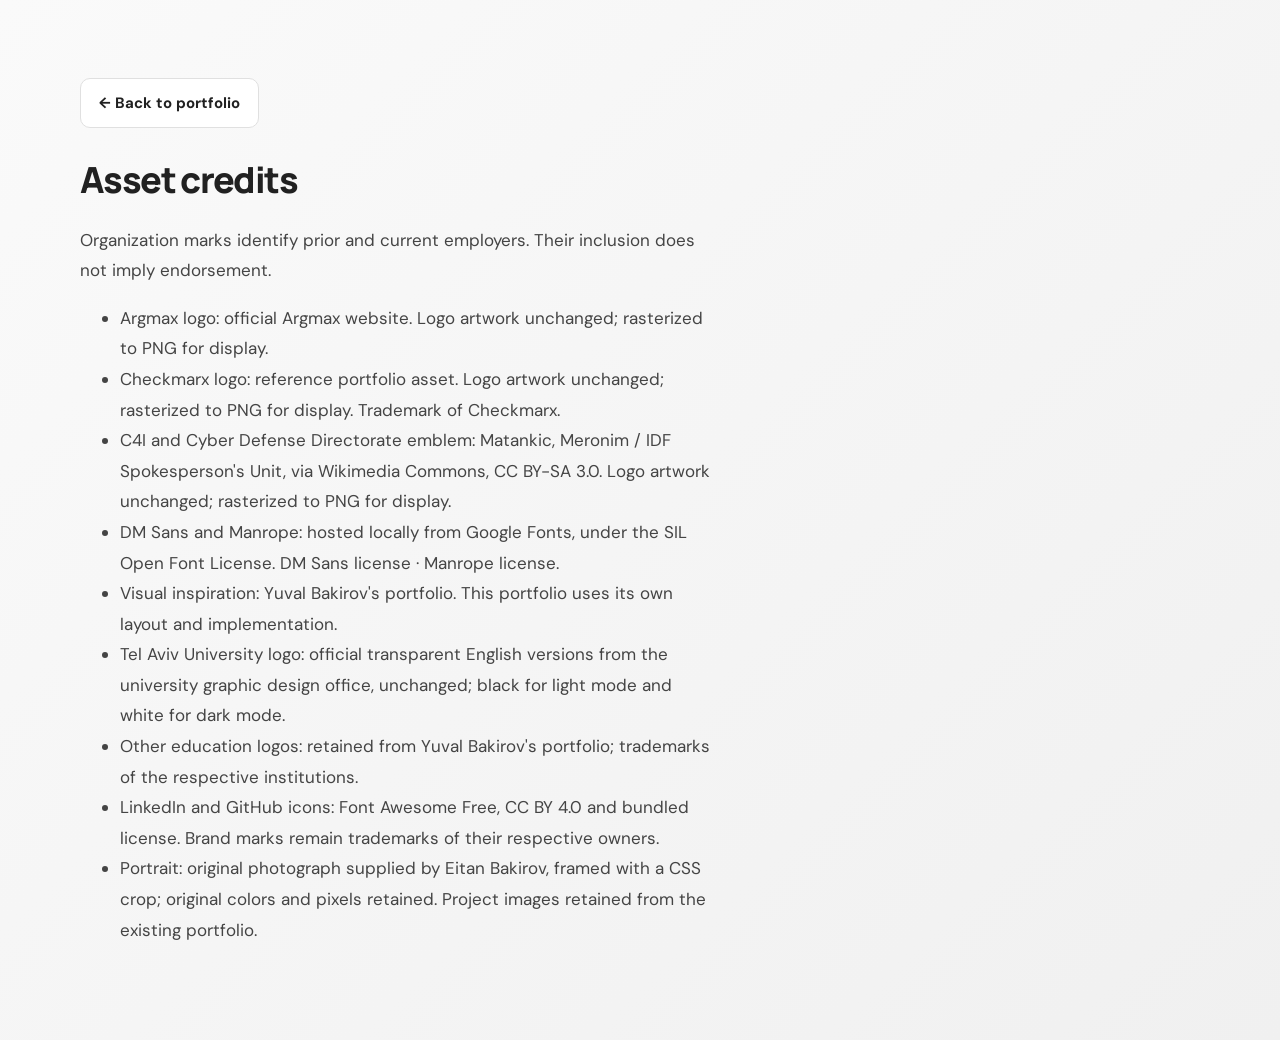
==== commit 7f5ddc18: "Use official transparent university logos for both themes" ====
--- a/assets/credits.html
+++ b/assets/credits.html
@@ -1 +1 @@
-<!doctype html><html lang="en"><head><meta charset="utf-8"><meta name="viewport" content="width=device-width,initial-scale=1"><title>Asset credits | Eitan Bakirov</title><link rel="stylesheet" href="../css/fonts.css"><link rel="stylesheet" href="../css/style.css"></head><body><main class="page-width section"><a class="button button-secondary" href="../">← Back to portfolio</a><h1 style="font-size:36px;margin-top:32px">Asset credits</h1><div class="intro"><p>Organization marks identify prior and current employers. Their inclusion does not imply endorsement.</p><ul><li>Argmax logo: <a href="https://www.argmaxml.com/img/logo.svg">official Argmax website</a>. Logo artwork unchanged; rasterized to PNG for display.</li><li>Checkmarx logo: <a href="https://github.com/YuvalBakirov/yuvalbakirov.github.io/blob/master/assets/organizations/checkmarx.svg">reference portfolio asset</a>. Logo artwork unchanged; rasterized to PNG for display. Trademark of Checkmarx.</li><li>C4I and Cyber Defense Directorate emblem: Matankic, Meronim / IDF Spokesperson's Unit, via <a href="https://commons.wikimedia.org/wiki/File:Computer_Service_Directorate.svg">Wikimedia Commons</a>, <a href="https://creativecommons.org/licenses/by-sa/3.0/">CC BY-SA 3.0</a>. Logo artwork unchanged; rasterized to PNG for display.</li><li>DM Sans and Manrope: hosted locally from Google Fonts, under the SIL Open Font License. <a href="fonts/dm-sans-OFL.txt">DM Sans license</a> · <a href="fonts/manrope-OFL.txt">Manrope license</a>.</li><li>Visual inspiration: <a href="https://yuvalbakirov.github.io/">Yuval Bakirov's portfolio</a>. This portfolio uses its own layout and implementation.</li><li>Education logos: retained from <a href="https://github.com/YuvalBakirov/yuvalbakirov.github.io/tree/master/assets/organizations">Yuval Bakirov's portfolio</a>; trademarks of the respective institutions.</li><li>LinkedIn and GitHub icons: <a href="https://github.com/FortAwesome/Font-Awesome">Font Awesome Free</a>, <a href="icons/font-awesome-LICENSE.txt">CC BY 4.0 and bundled license</a>. Brand marks remain trademarks of their respective owners.</li><li>Portrait: original photograph supplied by Eitan Bakirov, framed with a CSS crop; original colors and pixels retained. Project images retained from the existing portfolio.</li></ul></div></main></body></html>
+<!doctype html><html lang="en"><head><meta charset="utf-8"><meta name="viewport" content="width=device-width,initial-scale=1"><title>Asset credits | Eitan Bakirov</title><link rel="stylesheet" href="../css/fonts.css"><link rel="stylesheet" href="../css/style.css"></head><body><main class="page-width section"><a class="button button-secondary" href="../">← Back to portfolio</a><h1 style="font-size:36px;margin-top:32px">Asset credits</h1><div class="intro"><p>Organization marks identify prior and current employers. Their inclusion does not imply endorsement.</p><ul><li>Argmax logo: <a href="https://www.argmaxml.com/img/logo.svg">official Argmax website</a>. Logo artwork unchanged; rasterized to PNG for display.</li><li>Checkmarx logo: <a href="https://github.com/YuvalBakirov/yuvalbakirov.github.io/blob/master/assets/organizations/checkmarx.svg">reference portfolio asset</a>. Logo artwork unchanged; rasterized to PNG for display. Trademark of Checkmarx.</li><li>C4I and Cyber Defense Directorate emblem: Matankic, Meronim / IDF Spokesperson's Unit, via <a href="https://commons.wikimedia.org/wiki/File:Computer_Service_Directorate.svg">Wikimedia Commons</a>, <a href="https://creativecommons.org/licenses/by-sa/3.0/">CC BY-SA 3.0</a>. Logo artwork unchanged; rasterized to PNG for display.</li><li>DM Sans and Manrope: hosted locally from Google Fonts, under the SIL Open Font License. <a href="fonts/dm-sans-OFL.txt">DM Sans license</a> · <a href="fonts/manrope-OFL.txt">Manrope license</a>.</li><li>Visual inspiration: <a href="https://yuvalbakirov.github.io/">Yuval Bakirov's portfolio</a>. This portfolio uses its own layout and implementation.</li><li>Tel Aviv University logo: official transparent English versions from the <a href="https://finance.tau.ac.il/graphics/gellery-TAU_logo_download_2493_2811">university graphic design office</a>, unchanged; black for light mode and white for dark mode.</li><li>Other education logos: retained from <a href="https://github.com/YuvalBakirov/yuvalbakirov.github.io/tree/master/assets/organizations">Yuval Bakirov's portfolio</a>; trademarks of the respective institutions.</li><li>LinkedIn and GitHub icons: <a href="https://github.com/FortAwesome/Font-Awesome">Font Awesome Free</a>, <a href="icons/font-awesome-LICENSE.txt">CC BY 4.0 and bundled license</a>. Brand marks remain trademarks of their respective owners.</li><li>Portrait: original photograph supplied by Eitan Bakirov, framed with a CSS crop; original colors and pixels retained. Project images retained from the existing portfolio.</li></ul></div></main></body></html>
--- a/css/style.css
+++ b/css/style.css
@@ -1387,3 +1387,14 @@
   .dialog-actions .button, .hero-actions .button { font-size: 14px; }
   footer { font-size: 12px; }
 }
+
+/* Official transparent logos: no plate behind the university mark. */
+.education-logo.theme-aware-logo,
+:root[data-theme="dark"] .education-logo.theme-aware-logo {
+  background: transparent;
+  padding: 0;
+  border-radius: 0;
+}
+.education-logo .logo-dark { display: none; }
+:root[data-theme="dark"] .education-logo .logo-light { display: none; }
+:root[data-theme="dark"] .education-logo .logo-dark { display: block; }
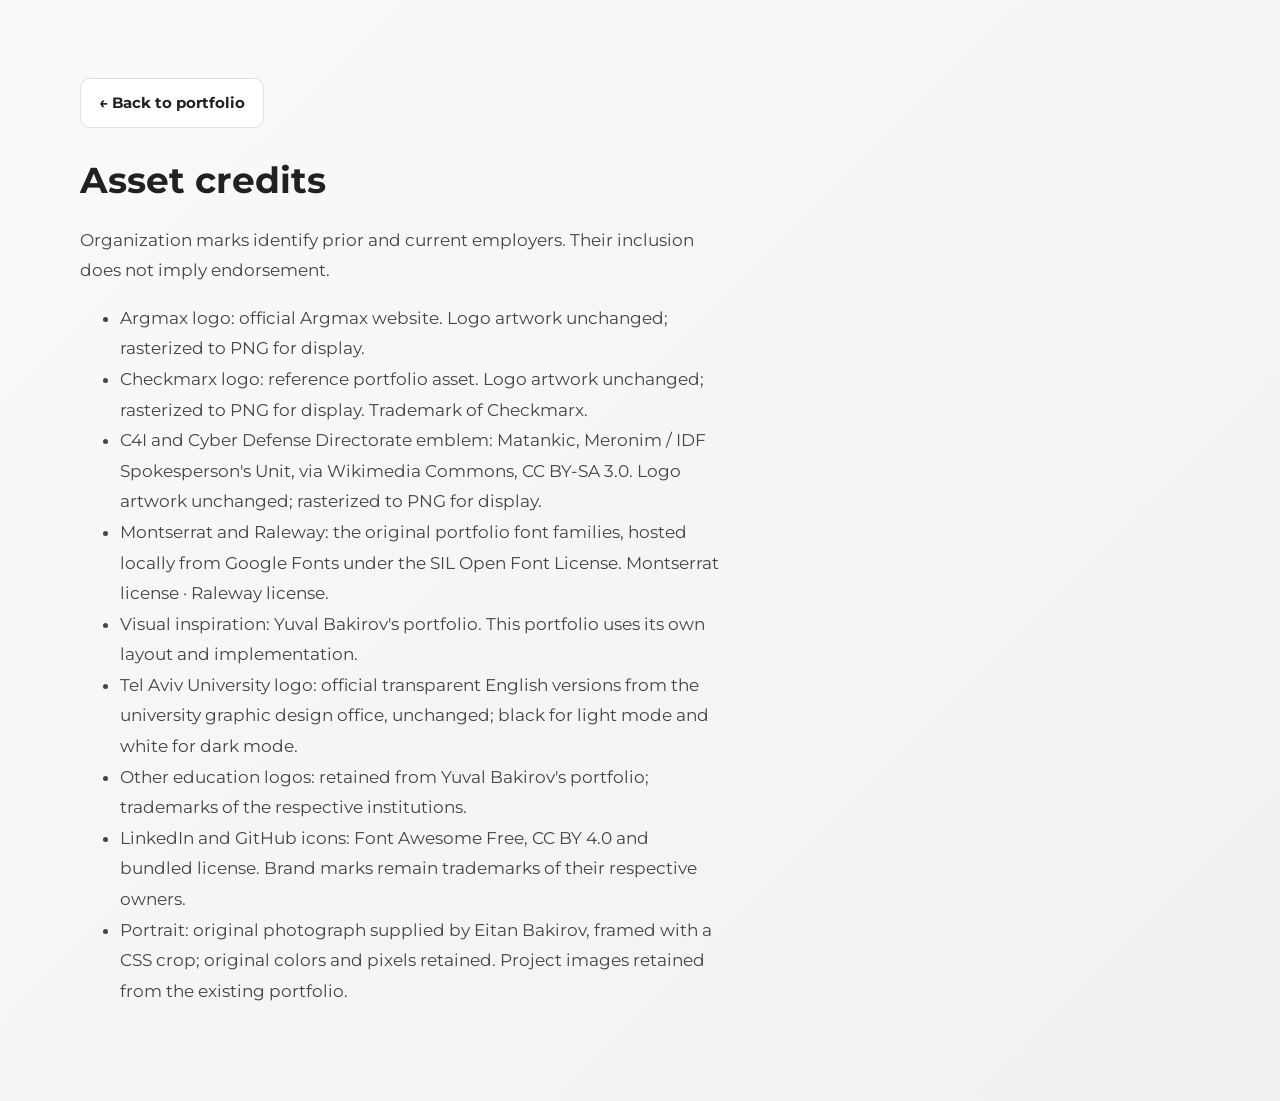
==== commit 63062f9b: "Restore original Montserrat and Raleway typography" ====
--- a/assets/credits.html
+++ b/assets/credits.html
@@ -1 +1 @@
-<!doctype html><html lang="en"><head><meta charset="utf-8"><meta name="viewport" content="width=device-width,initial-scale=1"><title>Asset credits | Eitan Bakirov</title><link rel="stylesheet" href="../css/fonts.css"><link rel="stylesheet" href="../css/style.css"></head><body><main class="page-width section"><a class="button button-secondary" href="../">← Back to portfolio</a><h1 style="font-size:36px;margin-top:32px">Asset credits</h1><div class="intro"><p>Organization marks identify prior and current employers. Their inclusion does not imply endorsement.</p><ul><li>Argmax logo: <a href="https://www.argmaxml.com/img/logo.svg">official Argmax website</a>. Logo artwork unchanged; rasterized to PNG for display.</li><li>Checkmarx logo: <a href="https://github.com/YuvalBakirov/yuvalbakirov.github.io/blob/master/assets/organizations/checkmarx.svg">reference portfolio asset</a>. Logo artwork unchanged; rasterized to PNG for display. Trademark of Checkmarx.</li><li>C4I and Cyber Defense Directorate emblem: Matankic, Meronim / IDF Spokesperson's Unit, via <a href="https://commons.wikimedia.org/wiki/File:Computer_Service_Directorate.svg">Wikimedia Commons</a>, <a href="https://creativecommons.org/licenses/by-sa/3.0/">CC BY-SA 3.0</a>. Logo artwork unchanged; rasterized to PNG for display.</li><li>DM Sans and Manrope: hosted locally from Google Fonts, under the SIL Open Font License. <a href="fonts/dm-sans-OFL.txt">DM Sans license</a> · <a href="fonts/manrope-OFL.txt">Manrope license</a>.</li><li>Visual inspiration: <a href="https://yuvalbakirov.github.io/">Yuval Bakirov's portfolio</a>. This portfolio uses its own layout and implementation.</li><li>Tel Aviv University logo: official transparent English versions from the <a href="https://finance.tau.ac.il/graphics/gellery-TAU_logo_download_2493_2811">university graphic design office</a>, unchanged; black for light mode and white for dark mode.</li><li>Other education logos: retained from <a href="https://github.com/YuvalBakirov/yuvalbakirov.github.io/tree/master/assets/organizations">Yuval Bakirov's portfolio</a>; trademarks of the respective institutions.</li><li>LinkedIn and GitHub icons: <a href="https://github.com/FortAwesome/Font-Awesome">Font Awesome Free</a>, <a href="icons/font-awesome-LICENSE.txt">CC BY 4.0 and bundled license</a>. Brand marks remain trademarks of their respective owners.</li><li>Portrait: original photograph supplied by Eitan Bakirov, framed with a CSS crop; original colors and pixels retained. Project images retained from the existing portfolio.</li></ul></div></main></body></html>
+<!doctype html><html lang="en"><head><meta charset="utf-8"><meta name="viewport" content="width=device-width,initial-scale=1"><title>Asset credits | Eitan Bakirov</title><link rel="stylesheet" href="../css/fonts.css"><link rel="stylesheet" href="../css/style.css"></head><body><main class="page-width section"><a class="button button-secondary" href="../">← Back to portfolio</a><h1 style="font-size:36px;margin-top:32px">Asset credits</h1><div class="intro"><p>Organization marks identify prior and current employers. Their inclusion does not imply endorsement.</p><ul><li>Argmax logo: <a href="https://www.argmaxml.com/img/logo.svg">official Argmax website</a>. Logo artwork unchanged; rasterized to PNG for display.</li><li>Checkmarx logo: <a href="https://github.com/YuvalBakirov/yuvalbakirov.github.io/blob/master/assets/organizations/checkmarx.svg">reference portfolio asset</a>. Logo artwork unchanged; rasterized to PNG for display. Trademark of Checkmarx.</li><li>C4I and Cyber Defense Directorate emblem: Matankic, Meronim / IDF Spokesperson's Unit, via <a href="https://commons.wikimedia.org/wiki/File:Computer_Service_Directorate.svg">Wikimedia Commons</a>, <a href="https://creativecommons.org/licenses/by-sa/3.0/">CC BY-SA 3.0</a>. Logo artwork unchanged; rasterized to PNG for display.</li><li>Montserrat and Raleway: the original portfolio font families, hosted locally from Google Fonts under the SIL Open Font License. <a href="fonts/montserrat-OFL.txt">Montserrat license</a> · <a href="fonts/raleway-OFL.txt">Raleway license</a>.</li><li>Visual inspiration: <a href="https://yuvalbakirov.github.io/">Yuval Bakirov's portfolio</a>. This portfolio uses its own layout and implementation.</li><li>Tel Aviv University logo: official transparent English versions from the <a href="https://finance.tau.ac.il/graphics/gellery-TAU_logo_download_2493_2811">university graphic design office</a>, unchanged; black for light mode and white for dark mode.</li><li>Other education logos: retained from <a href="https://github.com/YuvalBakirov/yuvalbakirov.github.io/tree/master/assets/organizations">Yuval Bakirov's portfolio</a>; trademarks of the respective institutions.</li><li>LinkedIn and GitHub icons: <a href="https://github.com/FortAwesome/Font-Awesome">Font Awesome Free</a>, <a href="icons/font-awesome-LICENSE.txt">CC BY 4.0 and bundled license</a>. Brand marks remain trademarks of their respective owners.</li><li>Portrait: original photograph supplied by Eitan Bakirov, framed with a CSS crop; original colors and pixels retained. Project images retained from the existing portfolio.</li></ul></div></main></body></html>
--- a/css/fonts.css
+++ b/css/fonts.css
@@ -1,49 +1,35 @@
 @font-face {
-  font-family: 'DM Sans';
+  font-family: 'Montserrat';
   font-style: normal;
   font-weight: 400;
   font-display: swap;
-  src: url(../assets/fonts/dm-sans-400.ttf) format('truetype');
+  src: url(../assets/fonts/montserrat-400.ttf) format('truetype');
 }
 @font-face {
-  font-family: 'DM Sans';
+  font-family: 'Montserrat';
   font-style: normal;
   font-weight: 500;
   font-display: swap;
-  src: url(../assets/fonts/dm-sans-500.ttf) format('truetype');
+  src: url(../assets/fonts/montserrat-500.ttf) format('truetype');
 }
 @font-face {
-  font-family: 'DM Sans';
+  font-family: 'Montserrat';
   font-style: normal;
   font-weight: 600;
   font-display: swap;
-  src: url(../assets/fonts/dm-sans-600.ttf) format('truetype');
+  src: url(../assets/fonts/montserrat-600.ttf) format('truetype');
 }
 @font-face {
-  font-family: 'DM Sans';
+  font-family: 'Montserrat';
   font-style: normal;
   font-weight: 700;
   font-display: swap;
-  src: url(../assets/fonts/dm-sans-700.ttf) format('truetype');
+  src: url(../assets/fonts/montserrat-700.ttf) format('truetype');
 }
 @font-face {
-  font-family: 'Manrope';
-  font-style: normal;
-  font-weight: 600;
-  font-display: swap;
-  src: url(../assets/fonts/manrope-600.ttf) format('truetype');
-}
-@font-face {
-  font-family: 'Manrope';
+  font-family: 'Raleway';
   font-style: normal;
   font-weight: 700;
   font-display: swap;
-  src: url(../assets/fonts/manrope-700.ttf) format('truetype');
+  src: url(../assets/fonts/raleway-700.ttf) format('truetype');
 }
-@font-face {
-  font-family: 'Manrope';
-  font-style: normal;
-  font-weight: 800;
-  font-display: swap;
-  src: url(../assets/fonts/manrope-800.ttf) format('truetype');
-}
--- a/css/style.css
+++ b/css/style.css
@@ -47,7 +47,7 @@
   margin:0;
   background:var(--page-gradient);
   color:var(--ink);
-  font:16px/1.65 "DM Sans",Arial,sans-serif;
+  font:16px/1.65 "Montserrat",Arial,sans-serif;
   -webkit-font-smoothing:antialiased
 }
 
@@ -84,17 +84,17 @@
 }
 
 h1,h2,h3 {
-  font-family:Manrope,Arial,sans-serif
+  font-family:Montserrat,Arial,sans-serif
 }
 
 h1,h2 {
-  letter-spacing:-.045em;
+  letter-spacing:normal;
   line-height:1.12
 }
 
 h3 {
   line-height:1.35;
-  letter-spacing:-.025em
+  letter-spacing:normal
 }
 
 button {
@@ -144,10 +144,10 @@
   display:flex;
   align-items:center;
   gap:12px;
-  font-family:Manrope,Arial,sans-serif;
+  font-family:Montserrat,Arial,sans-serif;
   font-weight:800;
   font-size:15px;
-  letter-spacing:-.025em;
+  letter-spacing:normal;
   flex-shrink:0
 }
 
@@ -268,8 +268,8 @@
 }
 
 .hero-specialties {
-  font:600 clamp(22px,2.7vw,34px)/1.3 Manrope,Arial,sans-serif;
-  letter-spacing:-.03em;
+  font:600 clamp(22px,2.7vw,34px)/1.3 Montserrat,Arial,sans-serif;
+  letter-spacing:normal;
   color:var(--blue);
   margin-top:16px
 }
@@ -551,7 +551,7 @@
 }
 
 .skill-number {
-  font-family:"DM Sans",sans-serif;
+  font-family:"Montserrat",sans-serif;
   color:var(--accent-text);
   font-size:10px;
   letter-spacing:.07em;
@@ -1398,3 +1398,9 @@
 .education-logo .logo-dark { display: none; }
 :root[data-theme="dark"] .education-logo .logo-light { display: none; }
 :root[data-theme="dark"] .education-logo .logo-dark { display: block; }
+
+/* Typography restored from the original portfolio. */
+.brand, #hero-title { font-family: "Raleway", Arial, sans-serif; font-weight: 700; letter-spacing: normal; }
+.section-heading h2 { font-weight: 600; }
+.hero-specialties { font-weight: 500; }
+h3 { font-weight: 600; }
